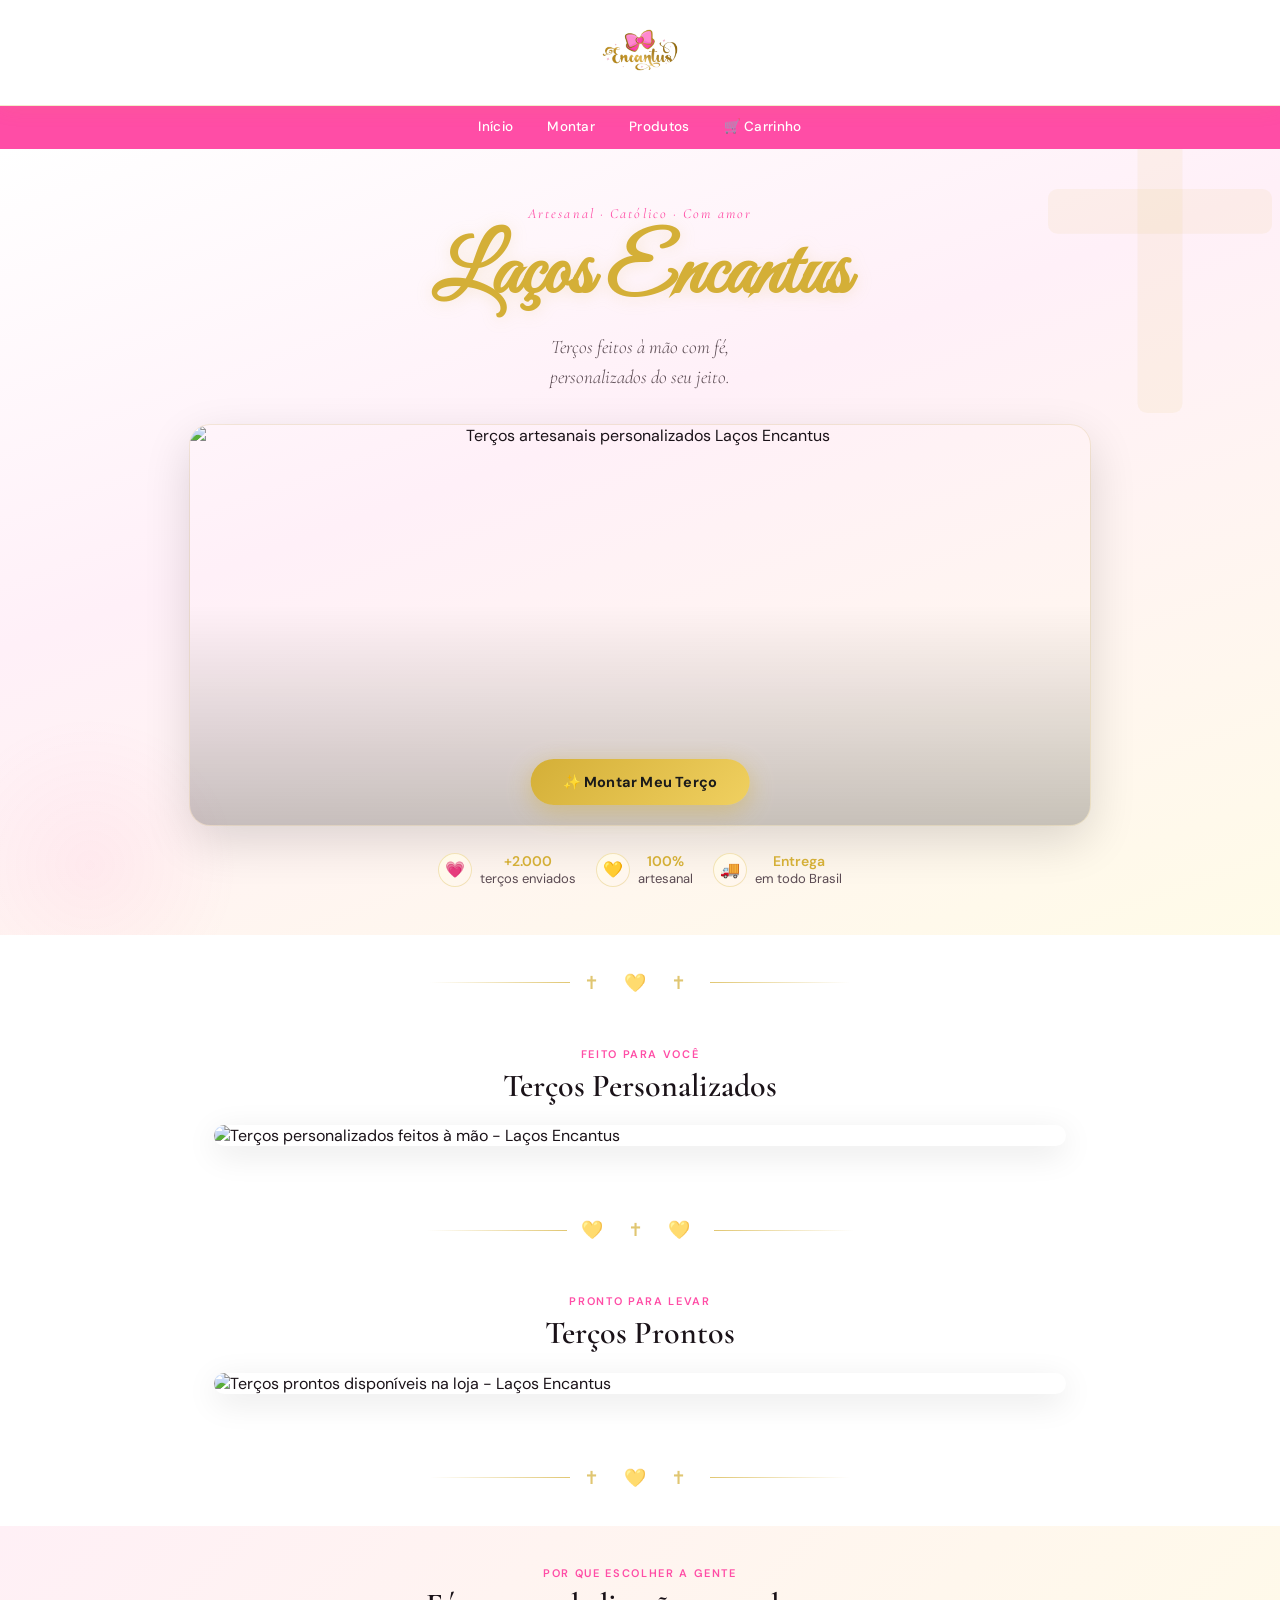
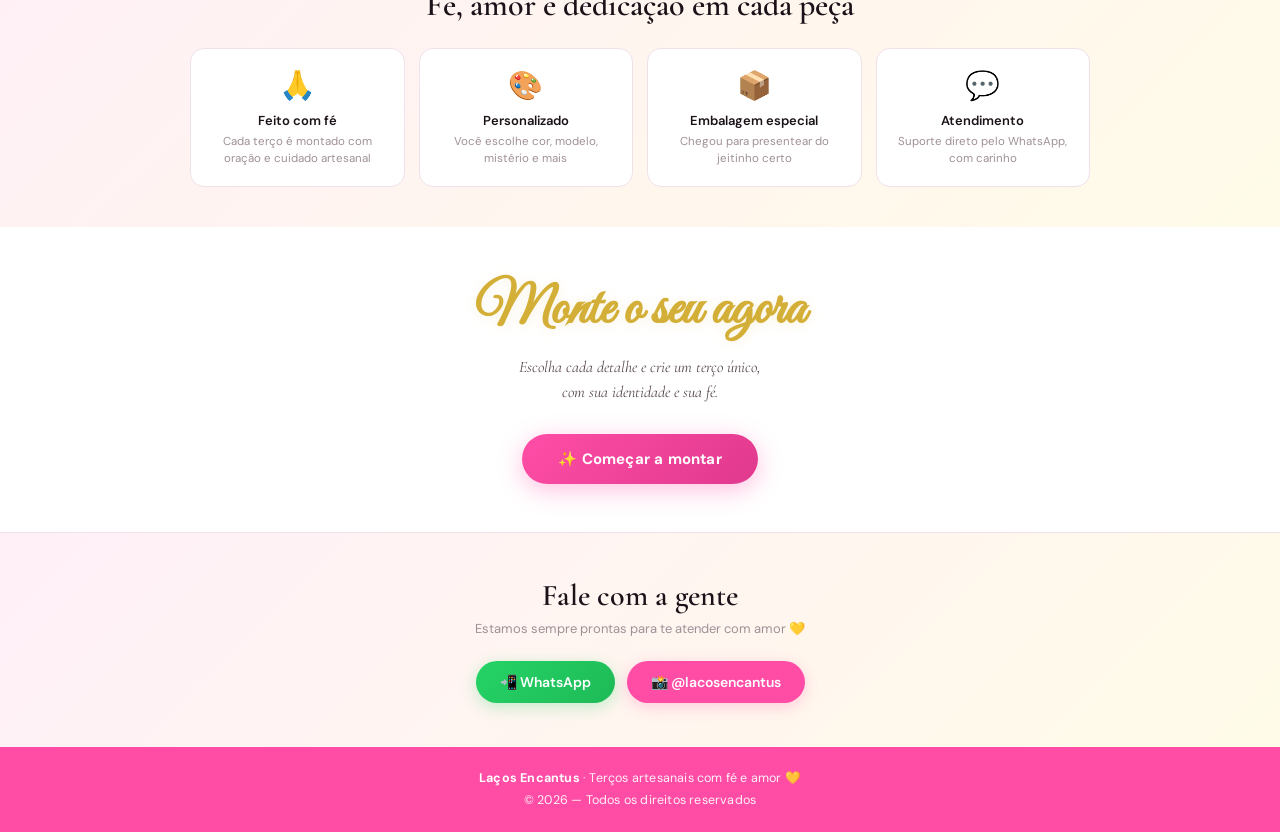
==== index.html @ c1fda119 "Add files via upload" ====
<!DOCTYPE html>
<html lang="pt-BR">
<head>
  <meta charset="UTF-8">
  <meta name="viewport" content="width=device-width, initial-scale=1.0">
  <title>Laços Encantus — Terços Personalizados</title>

  <meta name="description" content="Monte seu terço personalizado com fé e estilo. Laços Encantus — terços artesanais feitos com amor e entregues na sua casa.">
  <meta name="keywords" content="terço personalizado, terço artesanal, laços encantus, terço católico">
  <meta name="author" content="Laços Encantus">

  <meta property="og:title" content="Laços Encantus — Terços Personalizados">
  <meta property="og:description" content="Monte seu terço do seu jeito e receba em casa. +2000 terços já enviados!">
  <meta property="og:type" content="website">
  <meta property="og:image" content="">

  <link href="https://fonts.googleapis.com/css2?family=Great+Vibes&family=Cormorant+Garamond:ital,wght@0,300;0,400;0,600;0,700;1,300;1,400&family=DM+Sans:wght@300;400;500;600&display=swap" rel="stylesheet">

  <style>
    :root {
      --gold:       #d4af37;
      --gold-light: #f0d060;
      --gold-pale:  #fffbe8;
      --pink:       #ff4da6;
      --pink-dark:  #e0398e;
      --pink-soft:  #fff0f6;
      --pink-pale:  #ffe6f2;
      --text:       #1a1218;
      --text-mid:   #5a4a52;
      --text-light: #a09098;
      --white:      #ffffff;
      --cream:      #fff9f5;
      --border:     #f0e0ea;
      --radius:     16px;
      --shadow:     0 8px 32px rgba(0,0,0,0.10);
      --shadow-gold: 0 8px 32px rgba(212,175,55,0.20);
    }

    * { box-sizing: border-box; margin: 0; padding: 0; }

    html { scroll-behavior: smooth; }

    body {
      font-family: 'DM Sans', sans-serif;
      background: var(--white);
      color: var(--text);
      overflow-x: hidden;
    }

    /* ── HEADER ── */
    header {
      background: rgba(255,255,255,0.96);
      backdrop-filter: blur(12px);
      padding: 12px 20px;
      text-align: center;
      border-bottom: 1.5px solid rgba(212,175,55,0.25);
      position: sticky;
      top: 0;
      z-index: 100;
      box-shadow: 0 2px 20px rgba(212,175,55,0.10);
      transition: box-shadow 0.3s;
    }

    .logo {
      width: 76px;
      cursor: pointer;
      transition: transform 0.25s, opacity 0.2s;
    }
    .logo:hover { transform: scale(1.06); }

    /* ── NAV ── */
    nav {
      background: var(--pink);
      padding: 0 20px;
      display: flex;
      justify-content: center;
      gap: 6px;
    }

    nav a {
      color: var(--white);
      text-decoration: none;
      font-weight: 500;
      font-size: 13.5px;
      letter-spacing: 0.3px;
      padding: 12px 14px;
      border-bottom: 2.5px solid transparent;
      transition: border-color 0.2s, background 0.2s;
      position: relative;
    }
    nav a:hover {
      border-bottom-color: var(--gold-light);
      background: rgba(255,255,255,0.08);
    }

    /* ── HERO ── */
    .hero {
      background: linear-gradient(160deg, var(--white) 0%, #fff0f8 40%, var(--gold-pale) 100%);
      padding: 56px 24px 48px;
      text-align: center;
      position: relative;
      overflow: hidden;
    }

    /* Ornamento de fundo — SVG inline para evitar cor roxa no mobile */
    .hero::before {
      content: '';
      position: absolute;
      width: 320px;
      height: 320px;
      top: -40px;
      right: -40px;
      pointer-events: none;
      background-image: url("data:image/svg+xml,%3Csvg xmlns='http://www.w3.org/2000/svg' viewBox='0 0 100 100'%3E%3Crect x='43' y='5' width='14' height='90' fill='%23d4af37' opacity='0.08' rx='3'/%3E%3Crect x='15' y='25' width='70' height='14' fill='%23d4af37' opacity='0.08' rx='3'/%3E%3C/svg%3E");
      background-repeat: no-repeat;
      background-size: contain;
    }

    .hero::after {
      content: '';
      position: absolute;
      width: 300px;
      height: 300px;
      background: radial-gradient(circle, rgba(255,77,166,0.06) 0%, transparent 70%);
      bottom: -80px;
      left: -60px;
      pointer-events: none;
    }

    .hero-eyebrow {
      font-family: 'Cormorant Garamond', serif;
      font-style: italic;
      font-size: 14px;
      color: var(--pink);
      letter-spacing: 0.15em;
      margin-bottom: 10px;
      animation: fadeUp 0.7s ease both;
    }

    .hero h1 {
      font-family: 'Great Vibes', cursive;
      font-size: clamp(52px, 12vw, 82px);
      color: var(--gold);
      line-height: 1.05;
      margin-bottom: 14px;
      animation: fadeUp 0.7s 0.1s ease both;
      filter: drop-shadow(0 2px 8px rgba(212,175,55,0.18));
    }

    .hero-sub {
      font-family: 'Cormorant Garamond', serif;
      font-size: clamp(16px, 3vw, 19px);
      color: var(--text-mid);
      font-weight: 300;
      font-style: italic;
      max-width: 400px;
      margin: 0 auto 32px;
      line-height: 1.6;
      animation: fadeUp 0.7s 0.2s ease both;
    }

    /* BANNER IMAGE */
    .banner-container {
      position: relative;
      width: 100%;
      max-width: 900px;
      margin: 0 auto;
      animation: fadeUp 0.7s 0.3s ease both;
    }

    .banner-container img {
      width: 100%;
      height: clamp(200px, 42vw, 400px);
      object-fit: cover;
      border-radius: 20px;
      box-shadow: 0 16px 48px rgba(0,0,0,0.14), 0 0 0 1px rgba(212,175,55,0.15);
      display: block;
    }

    /* Overlay suave na imagem */
    .banner-container::after {
      content: '';
      position: absolute;
      inset: 0;
      border-radius: 20px;
      background: linear-gradient(to top, rgba(0,0,0,0.22) 0%, transparent 55%);
      pointer-events: none;
    }

    .banner-btn {
      position: absolute;
      bottom: 20px;
      left: 50%;
      transform: translateX(-50%);
      background: linear-gradient(135deg, var(--gold), var(--gold-light));
      color: #1a1a1a;
      border: none;
      padding: 14px 32px;
      font-weight: 700;
      font-size: 14.5px;
      font-family: 'DM Sans', sans-serif;
      border-radius: 50px;
      cursor: pointer;
      white-space: nowrap;
      box-shadow: 0 6px 24px rgba(212,175,55,0.45);
      z-index: 2;
      letter-spacing: 0.2px;
      transition: transform 0.2s, box-shadow 0.2s;
    }
    .banner-btn:hover {
      transform: translateX(-50%) translateY(-3px);
      box-shadow: 0 10px 32px rgba(212,175,55,0.55);
    }
    .banner-btn:active {
      transform: translateX(-50%) translateY(-1px);
    }

    /* ── PROVA SOCIAL ── */
    .social-proof {
      max-width: 560px;
      margin: 28px auto 0;
      display: flex;
      align-items: center;
      justify-content: center;
      gap: 20px;
      padding: 0 20px;
      animation: fadeUp 0.7s 0.4s ease both;
      flex-wrap: wrap;
    }

    .proof-item {
      display: flex;
      align-items: center;
      gap: 8px;
      font-size: 13px;
      color: var(--text-mid);
    }
    .proof-icon {
      width: 34px;
      height: 34px;
      background: linear-gradient(135deg, var(--gold-pale), #fff5f0);
      border: 1.5px solid rgba(212,175,55,0.3);
      border-radius: 50%;
      display: flex;
      align-items: center;
      justify-content: center;
      font-size: 16px;
    }
    .proof-text strong {
      display: block;
      font-size: 14px;
      font-weight: 600;
      color: var(--gold);
      line-height: 1.2;
    }

    /* ── DIVISOR ORNAMENTAL ── */
    .ornament {
      display: flex;
      align-items: center;
      justify-content: center;
      gap: 10px;
      margin: 36px 24px;
      color: var(--gold);
      opacity: 0.7;
    }
    .ornament::before,
    .ornament::after {
      content: '';
      flex: 1;
      max-width: 140px;
      height: 1px;
      background: linear-gradient(to right, transparent, var(--gold));
    }
    .ornament::after {
      background: linear-gradient(to left, transparent, var(--gold));
    }
    .ornament span {
      font-size: 18px;
      letter-spacing: 10px;
      padding: 0 4px;
    }

    /* ── SEÇÕES DE GALERIA ── */
    .gallery-section {
      padding: 16px 24px 36px;
      max-width: 900px;
      margin: 0 auto;
    }

    .section-header {
      text-align: center;
      margin-bottom: 20px;
    }
    .section-eyebrow {
      font-size: 11px;
      font-weight: 600;
      letter-spacing: 0.15em;
      text-transform: uppercase;
      color: var(--pink);
      margin-bottom: 6px;
    }
    .section-title {
      font-family: 'Cormorant Garamond', serif;
      font-size: clamp(24px, 5vw, 32px);
      font-weight: 600;
      color: var(--text);
      line-height: 1.2;
    }

    .gallery-img {
      width: 100%;
      border-radius: 20px;
      box-shadow: var(--shadow);
      display: block;
      transition: transform 0.35s ease, box-shadow 0.35s ease;
    }
    .gallery-img:hover {
      transform: scale(1.015);
      box-shadow: 0 16px 48px rgba(0,0,0,0.14);
    }

    /* ── CARDS DE BENEFÍCIOS ── */
    .benefits {
      background: linear-gradient(135deg, var(--pink-soft), var(--gold-pale));
      padding: 40px 24px;
    }

    .benefits-inner {
      max-width: 900px;
      margin: 0 auto;
    }

    .benefits-grid {
      display: grid;
      grid-template-columns: repeat(2, 1fr);
      gap: 14px;
      margin-top: 24px;
    }

    @media (min-width: 600px) {
      .benefits-grid { grid-template-columns: repeat(4, 1fr); }
    }

    .benefit-card {
      background: var(--white);
      border-radius: 14px;
      padding: 18px 14px;
      text-align: center;
      border: 1.5px solid var(--border);
      transition: transform 0.2s, box-shadow 0.2s;
    }
    .benefit-card:hover {
      transform: translateY(-3px);
      box-shadow: 0 8px 24px rgba(212,175,55,0.12);
    }
    .benefit-icon { font-size: 28px; margin-bottom: 8px; }
    .benefit-title {
      font-weight: 600;
      font-size: 13px;
      color: var(--text);
      margin-bottom: 4px;
    }
    .benefit-desc {
      font-size: 11.5px;
      color: var(--text-light);
      line-height: 1.5;
    }

    /* ── CTA CENTRAL ── */
    .cta-section {
      padding: 48px 24px;
      text-align: center;
      background: var(--white);
    }

    .cta-inner {
      max-width: 480px;
      margin: 0 auto;
    }

    .cta-section h2 {
      font-family: 'Great Vibes', cursive;
      font-size: clamp(38px, 8vw, 56px);
      color: var(--gold);
      margin-bottom: 10px;
      filter: drop-shadow(0 2px 6px rgba(212,175,55,0.15));
    }
    .cta-section p {
      font-family: 'Cormorant Garamond', serif;
      font-size: 16px;
      color: var(--text-mid);
      font-style: italic;
      margin-bottom: 28px;
      line-height: 1.6;
    }

    .cta-btn {
      display: inline-block;
      background: linear-gradient(135deg, var(--pink), var(--pink-dark));
      color: var(--white);
      padding: 15px 36px;
      border-radius: 50px;
      font-weight: 700;
      font-size: 15px;
      font-family: 'DM Sans', sans-serif;
      text-decoration: none;
      box-shadow: 0 6px 24px rgba(255,77,166,0.35);
      transition: transform 0.2s, box-shadow 0.2s;
      letter-spacing: 0.2px;
    }
    .cta-btn:hover {
      transform: translateY(-3px);
      box-shadow: 0 10px 32px rgba(255,77,166,0.45);
    }

    /* ── CONTATO ── */
    .contact-section {
      padding: 44px 24px;
      text-align: center;
      background: linear-gradient(135deg, #fff0f8, var(--gold-pale));
      border-top: 1px solid var(--border);
    }

    .contact-section h2 {
      font-family: 'Cormorant Garamond', serif;
      font-size: clamp(22px, 5vw, 30px);
      font-weight: 600;
      margin-bottom: 6px;
      color: var(--text);
    }
    .contact-section p {
      font-size: 13px;
      color: var(--text-light);
      margin-bottom: 24px;
    }

    .contact-links {
      display: flex;
      justify-content: center;
      flex-wrap: wrap;
      gap: 12px;
    }

    .contact-link {
      display: inline-flex;
      align-items: center;
      gap: 8px;
      background: var(--pink);
      color: var(--white);
      text-decoration: none;
      padding: 12px 24px;
      border-radius: 50px;
      font-weight: 600;
      font-size: 14px;
      font-family: 'DM Sans', sans-serif;
      box-shadow: 0 4px 16px rgba(255,77,166,0.25);
      transition: transform 0.2s, box-shadow 0.2s;
    }
    .contact-link:hover {
      transform: translateY(-3px);
      box-shadow: 0 8px 24px rgba(255,77,166,0.38);
    }
    .contact-link.whatsapp {
      background: linear-gradient(135deg, #25D366, #1eba57);
      box-shadow: 0 4px 16px rgba(37,211,102,0.28);
    }
    .contact-link.whatsapp:hover {
      box-shadow: 0 8px 24px rgba(37,211,102,0.42);
    }

    /* ── FOOTER ── */
    footer {
      background: var(--pink);
      color: rgba(255,255,255,0.92);
      padding: 20px 24px;
      font-size: 12.5px;
      text-align: center;
      letter-spacing: 0.2px;
      line-height: 1.8;
    }
    footer strong { color: var(--white); }

    /* ── FAB CARRINHO ── */
    #fab-carrinho {
      position: fixed;
      bottom: 24px;
      right: 20px;
      background: var(--pink);
      color: white;
      border: none;
      border-radius: 50px;
      padding: 13px 20px;
      font-family: 'DM Sans', sans-serif;
      font-size: 14px;
      font-weight: 600;
      cursor: pointer;
      box-shadow: 0 6px 24px rgba(255,77,166,0.38);
      display: flex;
      align-items: center;
      gap: 8px;
      z-index: 150;
      transition: transform 0.2s, box-shadow 0.2s, opacity 0.3s;
      opacity: 0;
      pointer-events: none;
    }
    #fab-carrinho.visivel {
      opacity: 1;
      pointer-events: auto;
    }
    #fab-carrinho:hover {
      transform: scale(1.05);
      box-shadow: 0 10px 32px rgba(255,77,166,0.48);
    }

    #fab-badge {
      background: var(--gold);
      color: #1a1218;
      border-radius: 50%;
      width: 22px;
      height: 22px;
      font-size: 11px;
      font-weight: 700;
      display: flex;
      align-items: center;
      justify-content: center;
    }

    /* ── ANIMAÇÕES ── */
    @keyframes fadeUp {
      from { opacity: 0; transform: translateY(22px); }
      to   { opacity: 1; transform: translateY(0); }
    }

    .reveal {
      opacity: 0;
      transform: translateY(28px);
      transition: opacity 0.65s ease, transform 0.65s ease;
    }
    .reveal.visible {
      opacity: 1;
      transform: translateY(0);
    }

    /* ── RESPONSIVO ── */
    @media (max-width: 480px) {
      nav a { font-size: 12.5px; padding: 11px 10px; }
      .banner-btn { font-size: 13px; padding: 12px 22px; bottom: 14px; }
      .social-proof { gap: 14px; }
    }
  </style>
</head>

<body>

  <!-- HEADER -->
  <header>
    <img src="logo.png" class="logo" onclick="window.scrollTo({top:0,behavior:'smooth'})" alt="Logo Laços Encantus"
      onerror="this.style.display='none'">
  </header>

  <!-- NAV -->
  <nav>
    <a href="index.html">Início</a>
    <a href="terco.html">Montar</a>
    <a href="produtos.html">Produtos</a>
    <a href="carrinho.html">🛒 Carrinho</a>
  </nav>

  <!-- HERO -->
  <section class="hero">
    <p class="hero-eyebrow">Artesanal · Católico · Com amor</p>
    <h1>Laços Encantus</h1>
    <p class="hero-sub">Terços feitos à mão com fé,<br>personalizados do seu jeito.</p>

    <div class="banner-container">
      <img
        src="https://media.discordapp.net/attachments/1496138227331891282/1497288558875250828/7ec1137f-84bb-451d-8063-dcc4e4bd2a73.jpg?ex=69ecfa22&is=69eba8a2&hm=a48bb20aa13b7533764a7f7cfb671a9dcb9041400782650ab40d6bbbbda9e68c&=&format=webp&width=1676&height=838"
        alt="Terços artesanais personalizados Laços Encantus"
      >
      <button class="banner-btn" onclick="window.location.href='terco.html'">
        ✨ Montar Meu Terço
      </button>
    </div>

    <!-- PROVA SOCIAL -->
    <div class="social-proof">
      <div class="proof-item">
        <div class="proof-icon">💗</div>
        <div class="proof-text">
          <strong>+2.000</strong>
          terços enviados
        </div>
      </div>
      <div class="proof-item">
        <div class="proof-icon">💛</div>
        <div class="proof-text">
          <strong>100%</strong>
          artesanal
        </div>
      </div>
      <div class="proof-item">
        <div class="proof-icon">🚚</div>
        <div class="proof-text">
          <strong>Entrega</strong>
          em todo Brasil
        </div>
      </div>
    </div>
  </section>

  <!-- ORNAMENTO -->
  <div class="ornament"><span>✝ 💛 ✝</span></div>

  <!-- GALERIA: PERSONALIZADOS -->
  <div class="gallery-section reveal">
    <div class="section-header">
      <p class="section-eyebrow">Feito para você</p>
      <h2 class="section-title">Terços Personalizados</h2>
    </div>
    <img
      class="gallery-img"
      src="https://media.discordapp.net/attachments/1496138227331891282/1497299494528876686/WhatsApp_Image_2026-04-24_at_15.12.16.jpeg?ex=69ed0451&is=69ebb2d1&hm=fce0a19f0bb7bb9cea000bad0ab5733811c7906a2052351c3423cc722e2a8bb9&=&format=webp&width=1141&height=953"
      alt="Terços personalizados feitos à mão - Laços Encantus"
    >
  </div>

  <!-- ORNAMENTO -->
  <div class="ornament"><span>💛 ✝ 💛</span></div>

  <!-- GALERIA: PRONTOS -->
  <div class="gallery-section reveal">
    <div class="section-header">
      <p class="section-eyebrow">Pronto para levar</p>
      <h2 class="section-title">Terços Prontos</h2>
    </div>
    <img
      class="gallery-img"
      src="https://media.discordapp.net/attachments/1496138227331891282/1496210710148153424/6675570c-0c3e-419f-9295-0a0a0744bd54.jpg"
      alt="Terços prontos disponíveis na loja - Laços Encantus"
    >
  </div>

  <!-- ORNAMENTO -->
  <div class="ornament"><span>✝ 💛 ✝</span></div>

  <!-- BENEFÍCIOS -->
  <section class="benefits reveal">
    <div class="benefits-inner">
      <div class="section-header">
        <p class="section-eyebrow">Por que escolher a gente</p>
        <h2 class="section-title">Fé, amor e dedicação em cada peça</h2>
      </div>
      <div class="benefits-grid">
        <div class="benefit-card">
          <div class="benefit-icon">🙏</div>
          <div class="benefit-title">Feito com fé</div>
          <div class="benefit-desc">Cada terço é montado com oração e cuidado artesanal</div>
        </div>
        <div class="benefit-card">
          <div class="benefit-icon">🎨</div>
          <div class="benefit-title">Personalizado</div>
          <div class="benefit-desc">Você escolhe cor, modelo, mistério e mais</div>
        </div>
        <div class="benefit-card">
          <div class="benefit-icon">📦</div>
          <div class="benefit-title">Embalagem especial</div>
          <div class="benefit-desc">Chegou para presentear do jeitinho certo</div>
        </div>
        <div class="benefit-card">
          <div class="benefit-icon">💬</div>
          <div class="benefit-title">Atendimento</div>
          <div class="benefit-desc">Suporte direto pelo WhatsApp, com carinho</div>
        </div>
      </div>
    </div>
  </section>

  <!-- CTA -->
  <section class="cta-section reveal">
    <div class="cta-inner">
      <h2>Monte o seu agora</h2>
      <p>Escolha cada detalhe e crie um terço único,<br>com sua identidade e sua fé.</p>
      <a href="terco.html" class="cta-btn">✨ Começar a montar</a>
    </div>
  </section>

  <!-- CONTATO -->
  <section class="contact-section reveal">
    <h2>Fale com a gente</h2>
    <p>Estamos sempre prontas para te atender com amor 💛</p>
    <div class="contact-links">
      <a
        href="https://wa.me/5587996454478"
        target="_blank"
        rel="noopener noreferrer"
        class="contact-link whatsapp"
        aria-label="Fale conosco pelo WhatsApp"
      >
        📲 WhatsApp
      </a>
      <a
        href="https://instagram.com/lacosencantus"
        target="_blank"
        rel="noopener noreferrer"
        class="contact-link"
        aria-label="Siga no Instagram"
      >
        📸 @lacosencantus
      </a>
    </div>
  </section>

  <!-- FOOTER -->
  <footer>
    <strong>Laços Encantus</strong> · Terços artesanais com fé e amor 💛<br>
    © 2026 — Todos os direitos reservados
  </footer>

  <!-- FAB CARRINHO -->
  <button id="fab-carrinho" onclick="window.location.href='carrinho.html'">
    🛒 Carrinho <span id="fab-badge">0</span>
  </button>

  <script>
    // FAB: mostra carrinho quando tem itens
    function atualizarFAB() {
      const carrinho = JSON.parse(localStorage.getItem('carrinho')) || [];
      const fab = document.getElementById('fab-carrinho');
      const badge = document.getElementById('fab-badge');
      badge.textContent = carrinho.length;
      if (carrinho.length > 0) {
        fab.classList.add('visivel');
      } else {
        fab.classList.remove('visivel');
      }
    }
    atualizarFAB();

    // Scroll reveal suave
    const observer = new IntersectionObserver((entries) => {
      entries.forEach(e => {
        if (e.isIntersecting) {
          e.target.classList.add('visible');
          observer.unobserve(e.target);
        }
      });
    }, { threshold: 0.12 });

    document.querySelectorAll('.reveal').forEach(el => observer.observe(el));
  </script>

</body>
</html>
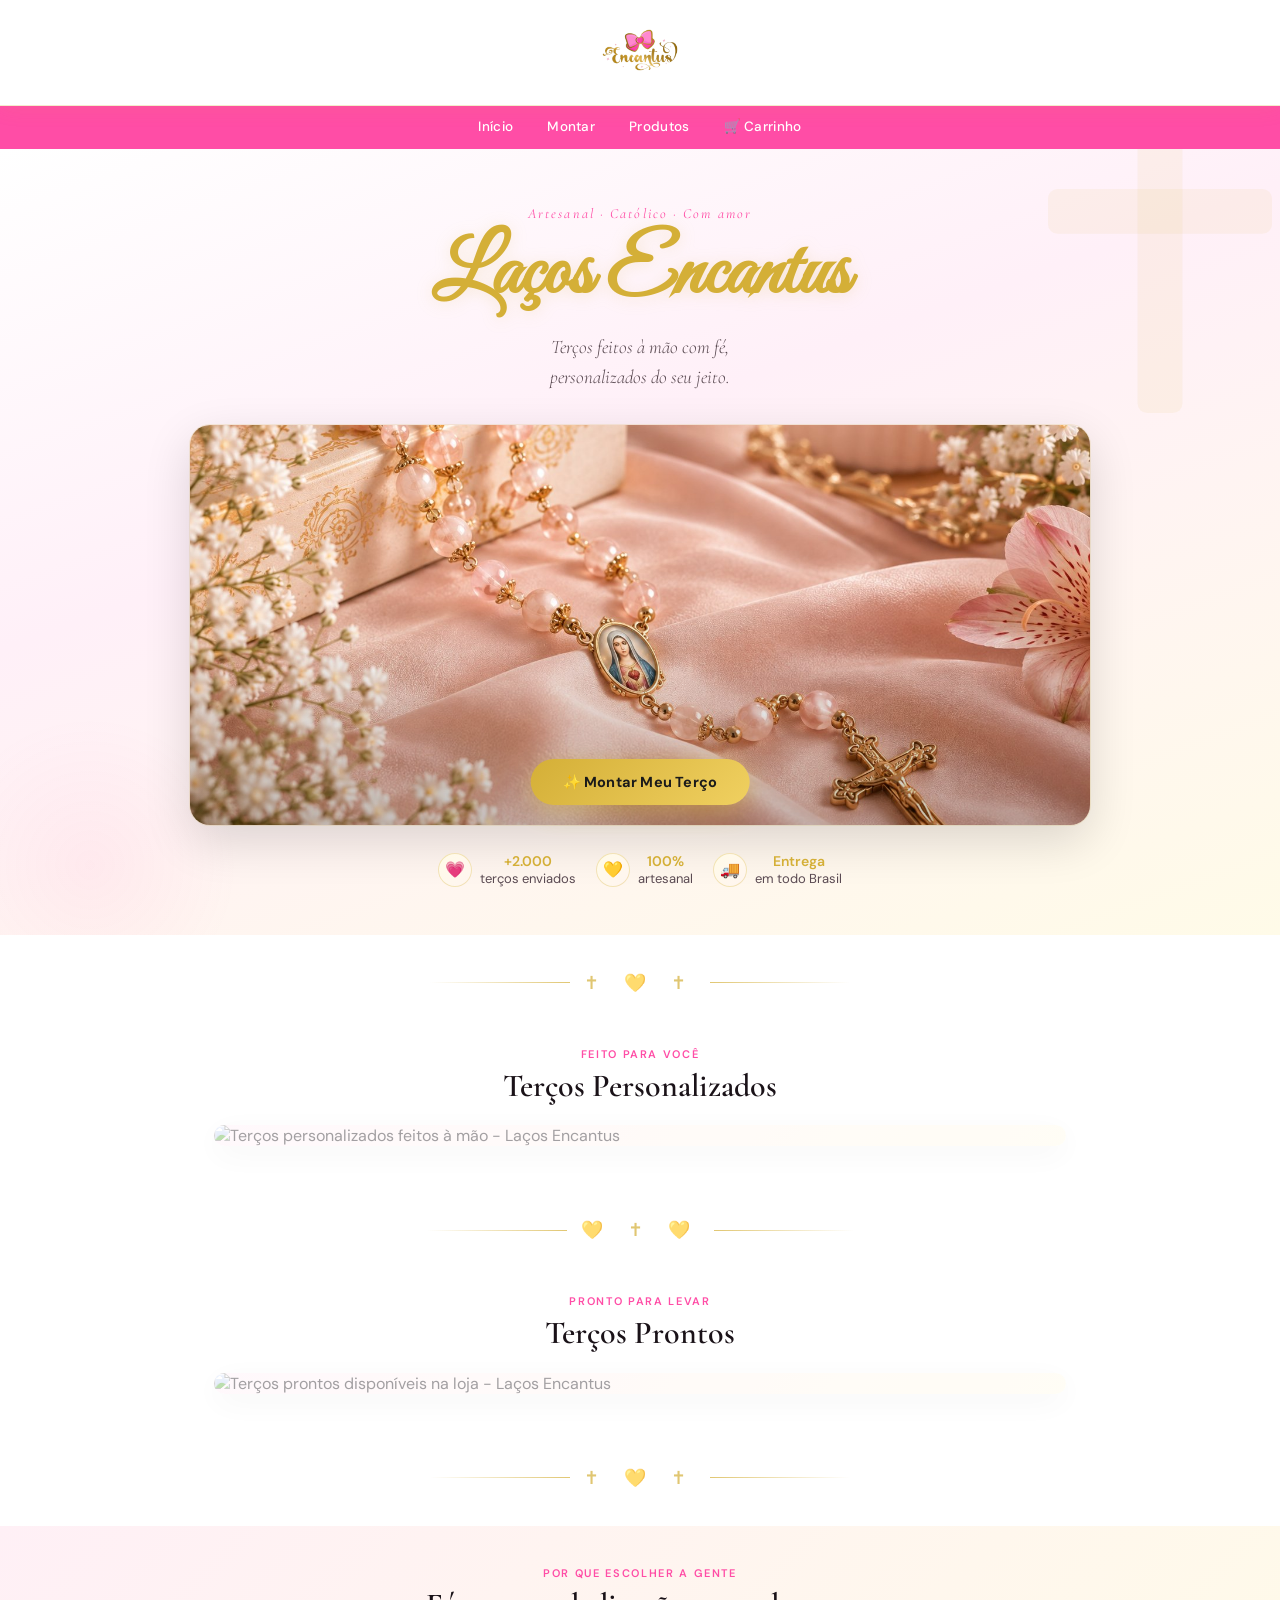
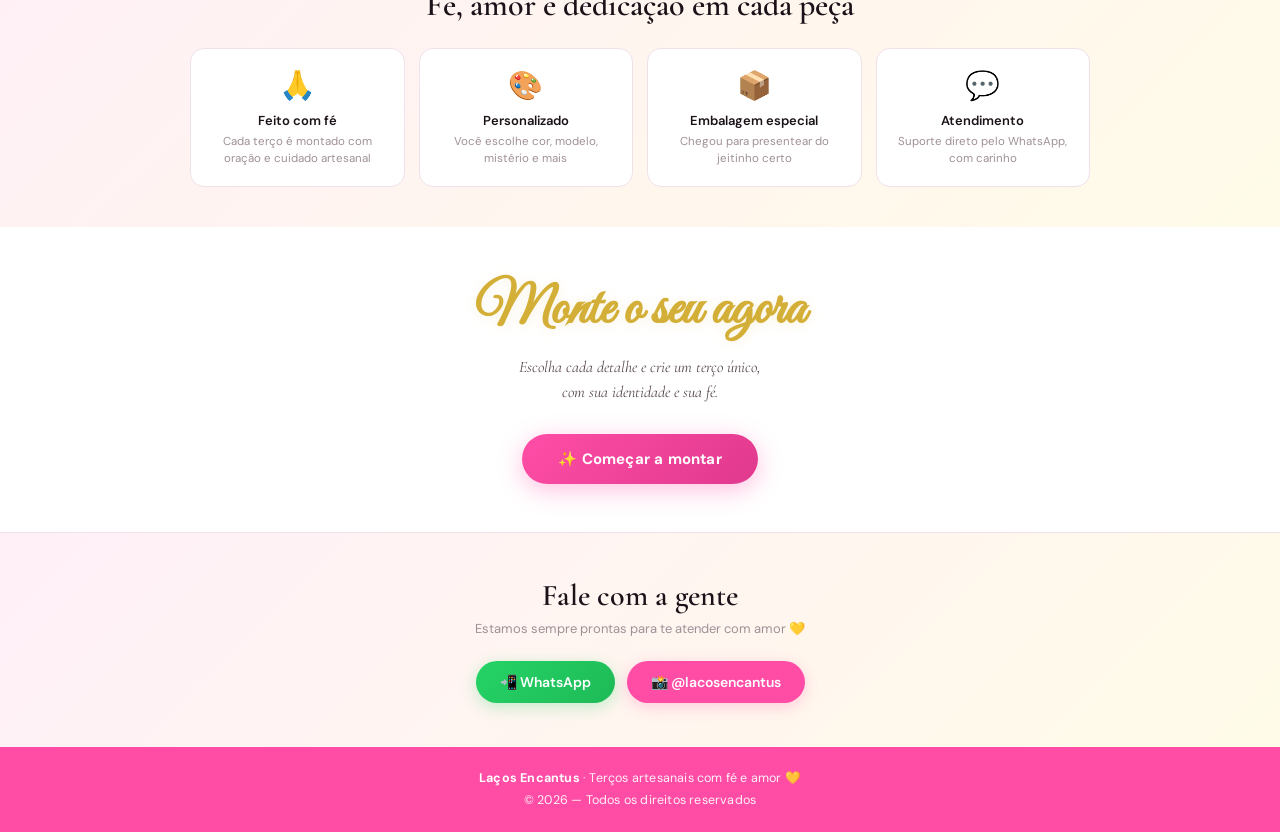
==== commit 97e3f7ba: "." ====
--- a/index.html
+++ b/index.html
@@ -1,6 +1,7 @@
 <!DOCTYPE html>
 <html lang="pt-BR">
 <head>
+<link rel="icon" type="image/png" href="logo.png">
   <meta charset="UTF-8">
   <meta name="viewport" content="width=device-width, initial-scale=1.0">
   <title>Laços Encantus — Terços Personalizados</title>
@@ -12,9 +13,10 @@
   <meta property="og:title" content="Laços Encantus — Terços Personalizados">
   <meta property="og:description" content="Monte seu terço do seu jeito e receba em casa. +2000 terços já enviados!">
   <meta property="og:type" content="website">
-  <meta property="og:image" content="">
+  <meta property="og:image" content="imagens/banner-loja.jpg" id="meta-og-image">
 
   <link href="https://fonts.googleapis.com/css2?family=Great+Vibes&family=Cormorant+Garamond:ital,wght@0,300;0,400;0,600;0,700;1,300;1,400&family=DM+Sans:wght@300;400;500;600&display=swap" rel="stylesheet">
+  <script src="https://cdnjs.cloudflare.com/ajax/libs/PapaParse/5.4.1/papaparse.min.js"></script>
 
   <style>
     :root {
@@ -575,8 +577,10 @@
 
     <div class="banner-container">
       <img
-        src="https://media.discordapp.net/attachments/1496138227331891282/1497288558875250828/7ec1137f-84bb-451d-8063-dcc4e4bd2a73.jpg?ex=69ecfa22&is=69eba8a2&hm=a48bb20aa13b7533764a7f7cfb671a9dcb9041400782650ab40d6bbbbda9e68c&=&format=webp&width=1676&height=838"
+        id="img-banner-home"
+        src="imagens/banner-loja.jpg"
         alt="Terços artesanais personalizados Laços Encantus"
+        onerror="this.style.background='linear-gradient(135deg,#fff0f8,#fffbe8)'; this.style.opacity='0.4'"
       >
       <button class="banner-btn" onclick="window.location.href='terco.html'">
         ✨ Montar Meu Terço
@@ -619,9 +623,11 @@
       <h2 class="section-title">Terços Personalizados</h2>
     </div>
     <img
+      id="img-galeria-personalizados"
       class="gallery-img"
-      src="https://media.discordapp.net/attachments/1496138227331891282/1497299494528876686/WhatsApp_Image_2026-04-24_at_15.12.16.jpeg?ex=69ed0451&is=69ebb2d1&hm=fce0a19f0bb7bb9cea000bad0ab5733811c7906a2052351c3423cc722e2a8bb9&=&format=webp&width=1141&height=953"
+      src="imagens/galeria-personalizados.jpg"
       alt="Terços personalizados feitos à mão - Laços Encantus"
+      onerror="this.style.background='linear-gradient(135deg,#fff0f8,#fffbe8)'; this.style.opacity='0.4'"
     >
   </div>
 
@@ -635,9 +641,11 @@
       <h2 class="section-title">Terços Prontos</h2>
     </div>
     <img
+      id="img-galeria-prontos"
       class="gallery-img"
-      src="https://media.discordapp.net/attachments/1496138227331891282/1496210710148153424/6675570c-0c3e-419f-9295-0a0a0744bd54.jpg"
+      src="imagens/galeria-prontos.jpg"
       alt="Terços prontos disponíveis na loja - Laços Encantus"
+      onerror="this.style.background='linear-gradient(135deg,#fff0f8,#fffbe8)'; this.style.opacity='0.4'"
     >
   </div>
 
@@ -723,6 +731,65 @@
   </button>
 
   <script>
+    /* =============================================
+       IMAGENS DA PÁGINA VIA GOOGLE SHEETS (opcional)
+       =============================================
+       Reaproveita a MESMA planilha/aba "Imagens" que já é usada no
+       terco.html (aba com colunas: chave, url). Basta adicionar linhas
+       com estas chaves para trocar as fotos sem mexer no código:
+
+         chave                          | o que controla
+         --------------------------------|--------------------------------
+         site_banner_home               | Foto grande da capa (hero)
+         site_galeria_personalizados    | Foto da seção "Terços Personalizados"
+         site_galeria_prontos           | Foto da seção "Terços Prontos"
+         site_og_image                  | Foto de preview ao compartilhar o link
+                                          (WhatsApp/Instagram) — use um link
+                                          ABSOLUTO (https://...), não local.
+
+       Enquanto essas linhas não existirem na planilha, o site usa as
+       fotos padrão salvas na pasta imagens/ (banner-loja.jpg etc).
+       Deixe URL_PLANILHA_IMAGENS_HOME em branco ('') para nunca buscar
+       a planilha e usar sempre as fotos locais da pasta imagens/.
+       ============================================= */
+    const URL_PLANILHA_IMAGENS_HOME = 'https://docs.google.com/spreadsheets/d/e/2PACX-1vTukeBv8NGBSi38tP9WueAXtf0w4Iwy-vGZabl-0l35KO6_HClH1LIJkxRU13EZ0oxZKZ7YIC56vS6a/pub?gid=2135992822&single=true&output=csv';
+
+    async function carregarImagensHomePlanilha() {
+      if (!URL_PLANILHA_IMAGENS_HOME) return;
+      try {
+        const resp = await Promise.race([
+          fetch(URL_PLANILHA_IMAGENS_HOME, { cache: 'no-store' }),
+          new Promise((_, rej) => setTimeout(() => rej(new Error('tempo esgotado')), 4000))
+        ]);
+        if (!resp.ok) throw new Error('HTTP ' + resp.status);
+        const texto = await resp.text();
+        const { data } = Papa.parse(texto, { header: true, skipEmptyLines: true });
+
+        const overrides = {};
+        data.forEach(linha => {
+          const chave = (linha.chave || '').trim();
+          const url = (linha.url || '').trim();
+          if (chave && url) overrides[chave] = url;
+        });
+
+        if (overrides.site_banner_home) {
+          document.getElementById('img-banner-home').src = overrides.site_banner_home;
+        }
+        if (overrides.site_galeria_personalizados) {
+          document.getElementById('img-galeria-personalizados').src = overrides.site_galeria_personalizados;
+        }
+        if (overrides.site_galeria_prontos) {
+          document.getElementById('img-galeria-prontos').src = overrides.site_galeria_prontos;
+        }
+        if (overrides.site_og_image) {
+          document.getElementById('meta-og-image').setAttribute('content', overrides.site_og_image);
+        }
+      } catch (e) {
+        console.warn('Não foi possível carregar imagens da planilha, usando as fotos locais.', e);
+      }
+    }
+    carregarImagensHomePlanilha();
+
     // FAB: mostra carrinho quando tem itens
     function atualizarFAB() {
       const carrinho = JSON.parse(localStorage.getItem('carrinho')) || [];
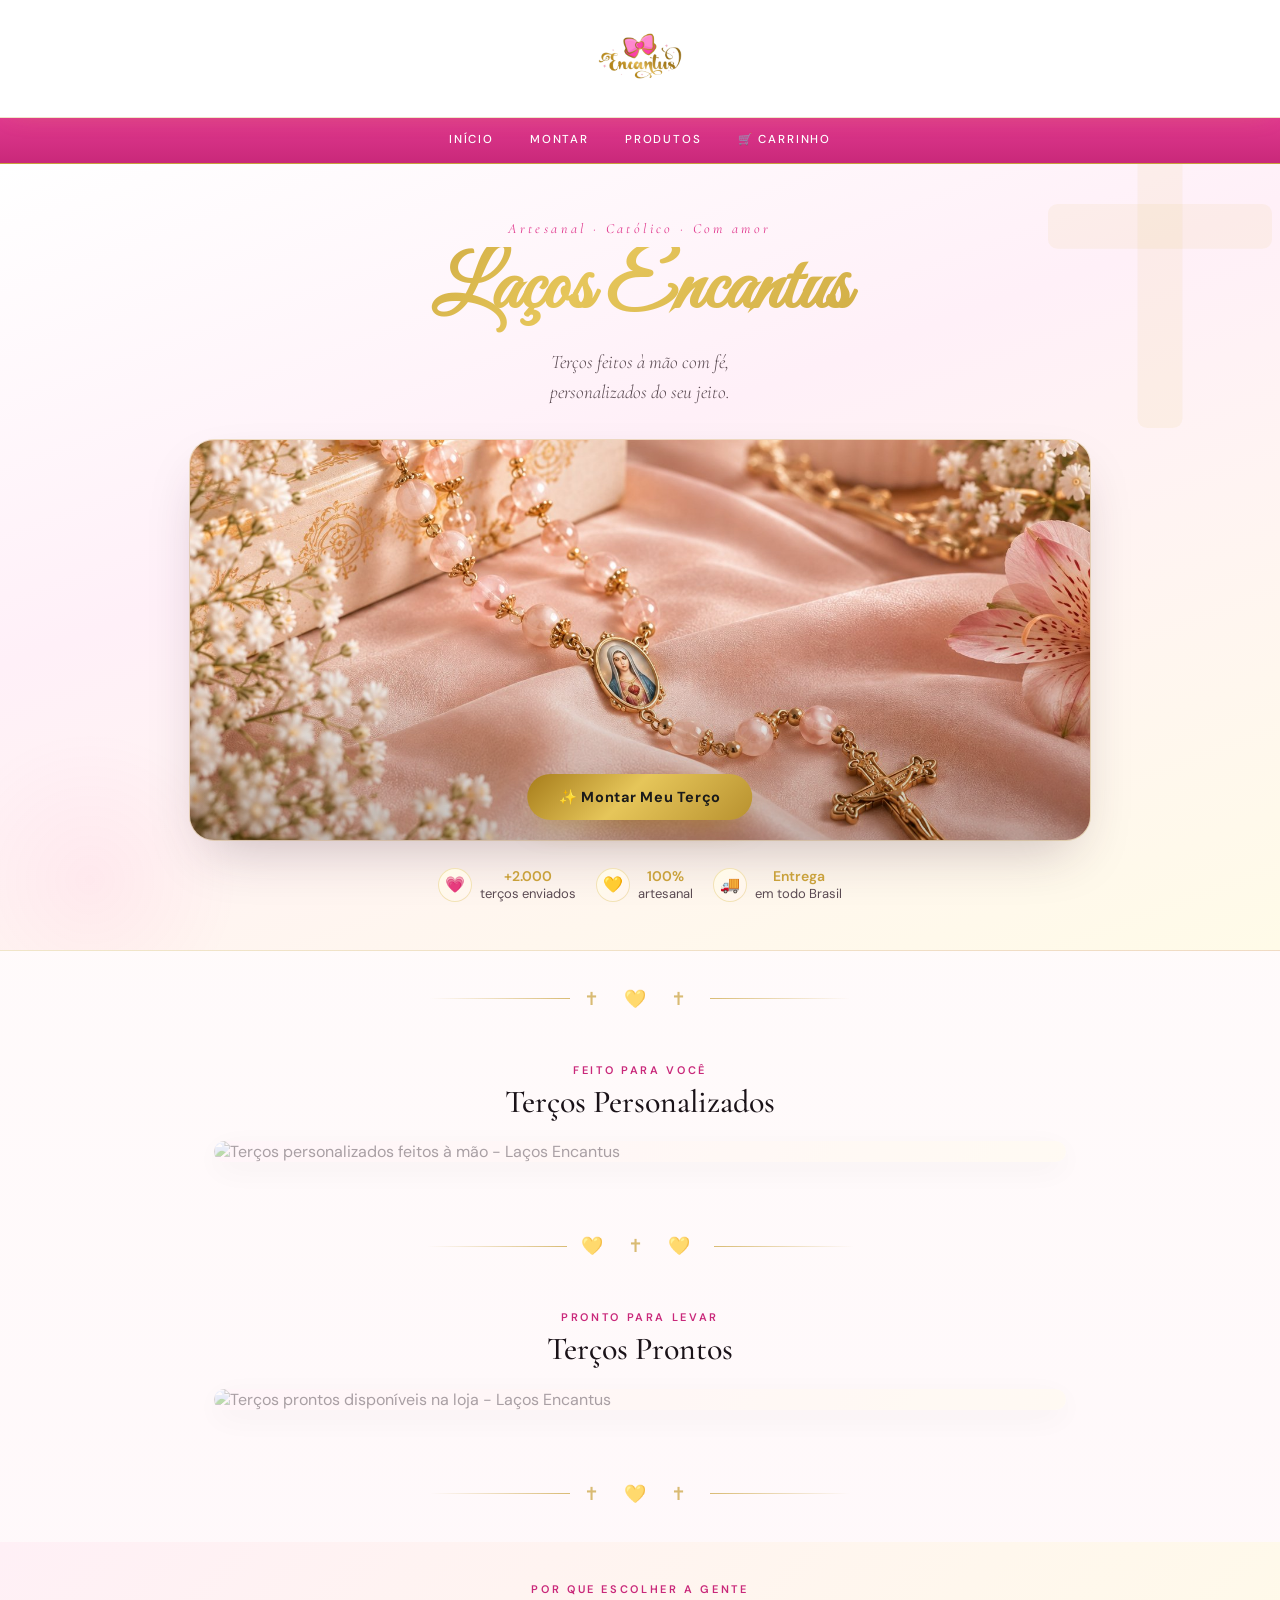
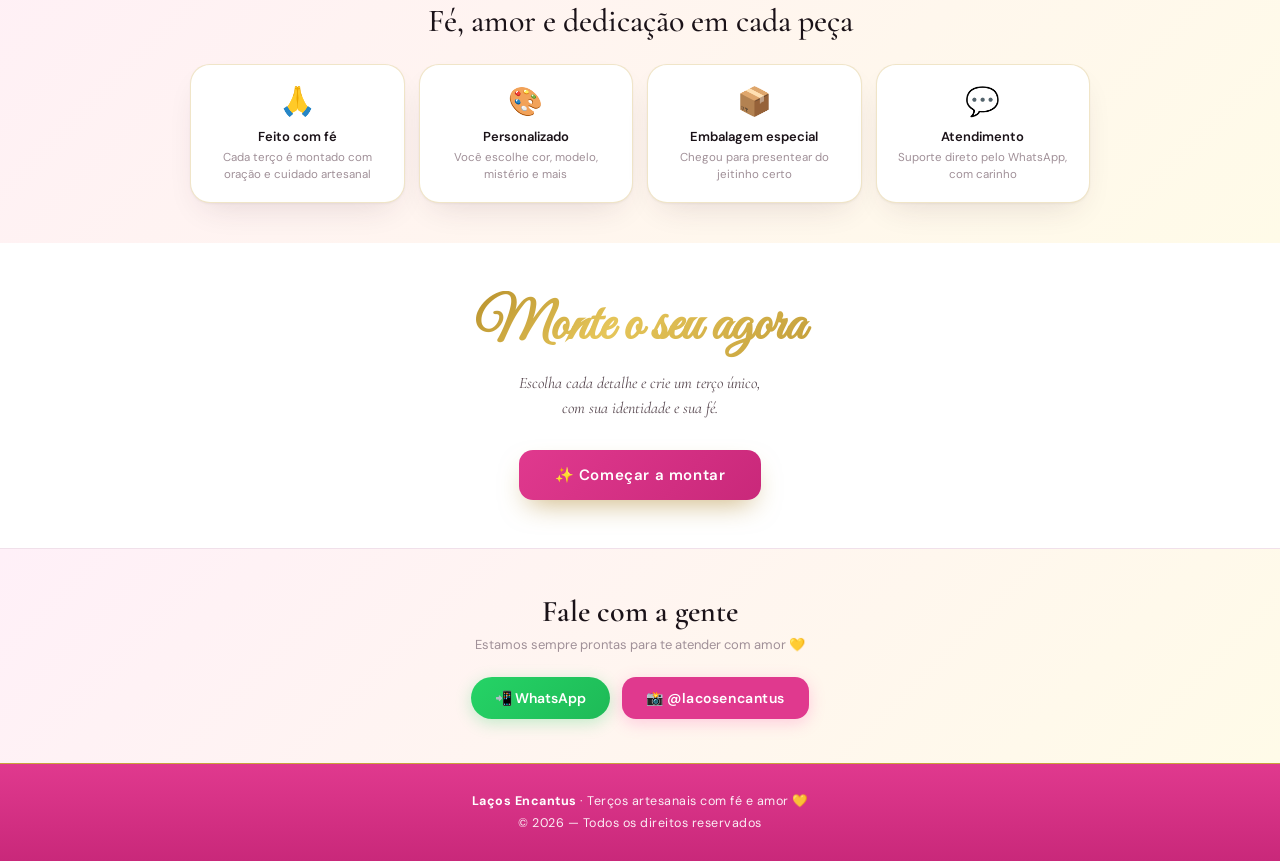
==== commit a9d71654: "." ====
--- a/index.html
+++ b/index.html
@@ -551,6 +551,7 @@
       .social-proof { gap: 14px; }
     }
   </style>
+<link rel="stylesheet" href="premium.css">
 </head>
 
 <body>
--- a/premium.css
+++ b/premium.css
@@ -0,0 +1,239 @@
+/* =====================================================================
+   LAÇOS ENCANTUS — CAMADA PREMIUM
+   Só visual. Não altera nenhuma função do site.
+   Carregada DEPOIS do <style> de cada página, por isso sobrescreve.
+   Para ajustar o "tom" do site inteiro, mexa nas variáveis abaixo.
+   ===================================================================== */
+@import url('https://fonts.googleapis.com/css2?family=Great+Vibes&family=Cormorant+Garamond:ital,wght@0,400;0,500;0,600;0,700;1,300;1,400&family=DM+Sans:wght@300;400;500;600;700&display=swap');
+
+:root {
+  --gold: #c9a13b;
+  --gold-light: #ecd27a;
+  --gold-deep: #a67c1a;
+  --rose-deep: #c9287a;
+  --rose-mid: #e0398e;
+  --pink: #e0398e;
+  --rose: #e0398e;
+  --ink: #2a1a24;
+  --line: rgba(201,161,59,.28);
+  --shadow-soft: 0 1px 2px rgba(60,30,50,.05), 0 14px 34px -14px rgba(60,30,50,.16);
+  --shadow-lift: 0 2px 4px rgba(60,30,50,.06), 0 22px 44px -14px rgba(201,161,59,.32);
+  --metal: linear-gradient(135deg, #a67c1a 0%, #e6c65a 45%, #b8912f 100%);
+}
+
+html { -webkit-text-size-adjust: 100%; }
+::selection { background: rgba(201,161,59,.28); }
+
+body {
+  font-family: 'DM Sans', sans-serif;
+  background: linear-gradient(180deg, #fffdfb 0%, #fff6fa 100%);
+  color: var(--ink);
+  -webkit-font-smoothing: antialiased;
+  text-rendering: optimizeLegibility;
+}
+
+/* ── Cabeçalho e navegação ── */
+header {
+  background: rgba(255,255,255,.94);
+  backdrop-filter: blur(14px);
+  border-bottom: 1px solid var(--line);
+  box-shadow: 0 6px 24px -14px rgba(201,161,59,.35);
+  padding: 14px 20px;
+}
+.logo { width: 84px; }
+nav {
+  background: linear-gradient(180deg, var(--rose-mid), var(--rose-deep));
+  border-bottom: 1px solid var(--gold);
+  padding: 0 16px;
+  justify-content: center;
+  gap: 4px;
+}
+nav a {
+  color: #fff;
+  padding: 14px 16px;
+  min-height: 44px;
+  font-size: 11.5px;
+  font-weight: 500;
+  letter-spacing: .16em;
+  text-transform: uppercase;
+  border-bottom: 2px solid transparent;
+  transition: border-color .25s, background .25s, opacity .25s;
+  opacity: 1;
+}
+nav a:hover { border-bottom-color: var(--gold-light); background: rgba(255,255,255,.08); opacity: 1; }
+
+/* ── Títulos com brilho dourado ── */
+.hero h1, .cta-section h2 {
+  background: var(--metal);
+  -webkit-background-clip: text;
+  background-clip: text;
+  -webkit-text-fill-color: transparent;
+  color: transparent;
+  filter: none;
+}
+.page-title { padding-top: 36px; }
+.page-title h2 {
+  font-size: clamp(32px, 7vw, 42px);
+  font-weight: 500;
+  letter-spacing: .02em;
+  background: var(--metal);
+  -webkit-background-clip: text;
+  background-clip: text;
+  -webkit-text-fill-color: transparent;
+  color: transparent;
+}
+.page-title h2::after {
+  content: '';
+  display: block;
+  width: 56px; height: 1px;
+  margin: 12px auto 0;
+  background: linear-gradient(90deg, transparent, var(--gold), transparent);
+}
+.page-title p { color: #a08e98; letter-spacing: .04em; }
+.section-eyebrow, .hero-eyebrow, .card-cat, .modal-cat { letter-spacing: .24em; }
+.section-eyebrow, .card-cat, .modal-cat { color: var(--rose-deep); }
+.section-title { font-weight: 500; }
+
+/* ── Superfícies (caixas, cartões, formulários) ── */
+.box, .item, .form-entrega, .card, .benefit-card, .personalizacao-box {
+  border: 1px solid var(--line);
+  border-radius: 20px;
+  box-shadow: var(--shadow-soft);
+}
+.box { padding: 26px 22px; }
+.item:hover, .card:hover, .benefit-card:hover { box-shadow: var(--shadow-lift); }
+.card:hover { transform: translateY(-5px); }
+.total-box { border: 1px solid var(--line); border-radius: 18px; box-shadow: var(--shadow-soft); }
+.total-linha.destaque, .total-value, .item-preco, .card-preco, .modal-preco { color: var(--gold-deep); }
+.gallery-img { border-radius: 24px; }
+.banner-container img { border-radius: 24px; box-shadow: 0 24px 56px -18px rgba(60,30,50,.28), 0 0 0 1px var(--line); }
+.banner-container::after { border-radius: 24px; }
+
+/* ── Seleção de opções (Montar) ── */
+.tipo-card, .option {
+  background: #fff;
+  border: 1.5px solid #f0e4ea;
+  border-radius: 16px;
+  transition: transform .22s, border-color .22s, box-shadow .22s, background .22s;
+}
+.tipo-card:hover, .option:hover {
+  transform: translateY(-3px);
+  border-color: var(--gold);
+  background: #fffdf6;
+  box-shadow: var(--shadow-lift);
+}
+.tipo-card.selected, .option.selected {
+  border: 1.5px solid var(--gold);
+  background: linear-gradient(180deg, #fffdf3, #fff6d9);
+  box-shadow: 0 0 0 4px rgba(201,161,59,.16);
+  color: var(--gold-deep);
+}
+.tipo-card { font-weight: 500; letter-spacing: .02em; }
+.option-media, .modal-img, .modal-emoji-full { border-radius: 12px; }
+.secao-label, .secao-header label { letter-spacing: .12em; text-transform: uppercase; font-size: 11.5px; color: var(--ink); }
+.secao-header { border-top: 1px solid rgba(201,161,59,.18); }
+.btn-voltar { border-color: var(--line); color: var(--rose-deep); border-radius: 999px; padding: 4px 14px; }
+.btn-voltar:hover { background: #fff5fa; }
+.progress-bar { height: 3px; background: #f6e9ef; }
+.progress-fill { background: linear-gradient(90deg, var(--rose-mid), var(--gold)); }
+.progress-label { color: #b3a2ab; letter-spacing: .06em; }
+
+/* ── Campos de formulário ── */
+.form-entrega input, .form-entrega select,
+.personalizacao-box input,
+.campo-texto input, .campo-texto textarea, .campo-texto select,
+.nome-row input, .sort-select {
+  background: #fff;
+  border: 1px solid #ecdfe6;
+  border-radius: 12px;
+  color: var(--ink);
+  transition: border-color .2s, box-shadow .2s;
+}
+.form-entrega input:focus, .form-entrega select:focus,
+.personalizacao-box input:focus,
+.campo-texto input:focus, .campo-texto textarea:focus, .campo-texto select:focus,
+.nome-row input:focus, .sort-select:focus {
+  border-color: var(--gold);
+  box-shadow: 0 0 0 4px rgba(201,161,59,.16);
+  background: #fff;
+}
+.campo-grupo label, .personalizacao-box label, .campo-texto label {
+  text-transform: uppercase; letter-spacing: .12em; font-size: 10.5px; color: #9c8a94;
+}
+.form-entrega .form-title { font-family: 'Cormorant Garamond', serif; font-size: 19px; font-weight: 600; letter-spacing: .01em; color: var(--ink); }
+
+/* ── Botões ── */
+.btn-principal, .btn-modal-add, .popup-btn-carrinho, .cta-btn, .empty a, .contact-link:not(.whatsapp) {
+  border-radius: 14px;
+  letter-spacing: .04em;
+  font-weight: 600;
+  transition: transform .2s, box-shadow .2s, filter .2s;
+}
+.btn-principal {
+  background: linear-gradient(135deg, #b8912f, #ecd27a 55%, #c9a13b);
+  color: #2a1a24;
+  box-shadow: 0 10px 24px -10px rgba(166,124,26,.6);
+  padding: 16px;
+}
+.btn-principal:hover { transform: translateY(-2px); filter: brightness(1.04); box-shadow: 0 14px 28px -10px rgba(166,124,26,.7); }
+.btn-modal-add, .popup-btn-carrinho, .empty a, .item-badge, .search-btn, .chip.ativo {
+  background: linear-gradient(135deg, var(--rose-mid), var(--rose-deep));
+  border-color: var(--rose-deep);
+}
+.btn-modal-add:hover, .popup-btn-carrinho:hover, .search-btn:hover { filter: brightness(1.06); background: linear-gradient(135deg, var(--rose-mid), var(--rose-deep)); }
+.item-badge.produto { background: var(--metal); color: #2a1a24; }
+.btn-wpp { border-radius: 14px; padding: 16px; letter-spacing: .03em; box-shadow: 0 12px 26px -10px rgba(37,211,102,.55); }
+.btn-limpar { background: transparent; border: 1px solid #ecdfe6; color: #a99aa3; }
+.btn-add { background: var(--metal); border-radius: 999px; padding: 8px 16px; }
+.btn-add:hover { background: var(--metal); filter: brightness(1.06); }
+.btn-add.adicionado { background: #1db954; }
+.banner-btn { background: var(--metal); letter-spacing: .04em; }
+.banner-btn, .cta-btn { box-shadow: 0 12px 28px -10px rgba(166,124,26,.6); }
+.cta-btn { background: linear-gradient(135deg, var(--rose-mid), var(--rose-deep)); }
+
+/* ── Loja de produtos ── */
+.hero { border-bottom: 1px solid var(--line); }
+.search-wrap { border: 1px solid var(--line); box-shadow: var(--shadow-soft); }
+.search-wrap:focus-within { border-color: var(--gold); box-shadow: 0 0 0 4px rgba(201,161,59,.16); }
+.chip { border: 1px solid var(--line); letter-spacing: .03em; }
+.chip:hover { border-color: var(--gold); color: var(--gold-deep); }
+.card-nome { font-size: 16.5px; font-weight: 600; }
+.card-badge { letter-spacing: .1em; text-transform: uppercase; font-size: 9.5px; padding: 4px 10px; }
+.card-badge.destaque { background: var(--metal); }
+.modal-nome { font-weight: 500; }
+#modal-caixa { border-radius: 28px 28px 0 0; }
+
+/* ── Popups ── */
+.popup, #popup-overlay, #popup-erro-overlay, #popup-imagem-overlay { backdrop-filter: blur(4px); }
+.popup-content, #popup-caixa, #popup-erro-caixa, #popup-imagem-caixa {
+  border-radius: 24px;
+  border: 1px solid var(--line);
+  box-shadow: 0 30px 70px -20px rgba(60,30,50,.4);
+}
+
+/* ── Rodapé e carrinho flutuante ── */
+footer {
+  background: linear-gradient(180deg, var(--rose-mid), var(--rose-deep));
+  border-top: 1px solid var(--gold);
+  padding: 26px 24px;
+  letter-spacing: .04em;
+}
+#fab-carrinho {
+  background: linear-gradient(135deg, var(--rose-mid), var(--rose-deep));
+  border: 1px solid rgba(236,210,122,.7);
+  box-shadow: 0 14px 30px -10px rgba(201,40,122,.55);
+}
+#fab-badge { background: var(--metal); }
+
+/* ── Acessibilidade e detalhes ── */
+a:focus-visible, button:focus-visible, .tipo-card:focus-visible, .option:focus-visible {
+  outline: 2px solid var(--gold);
+  outline-offset: 3px;
+}
+@media (max-width: 480px) {
+  nav a { padding: 14px 10px; font-size: 10.5px; letter-spacing: .1em; }
+  .box { padding: 22px 16px; }
+}
+@media (prefers-reduced-motion: reduce) {
+  *, *::before, *::after { animation-duration: .01ms !important; transition-duration: .01ms !important; scroll-behavior: auto !important; }
+}
